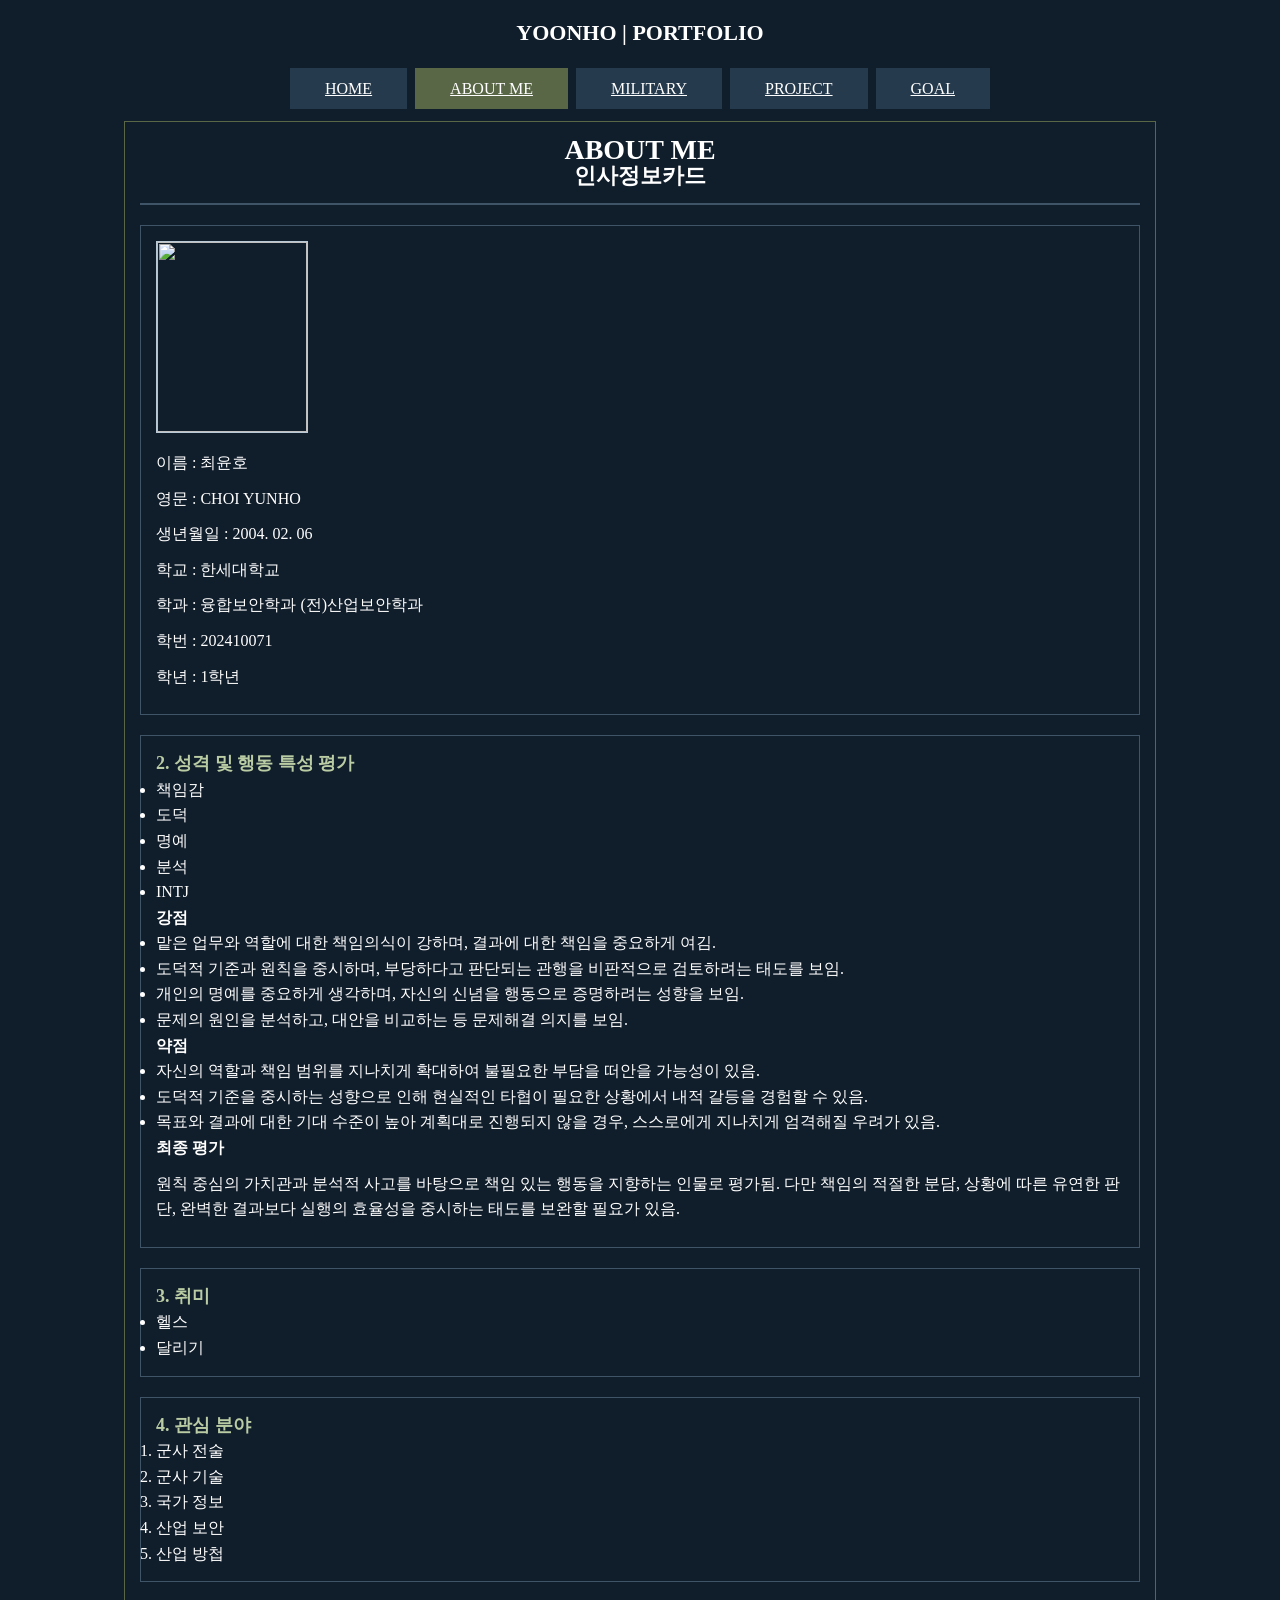
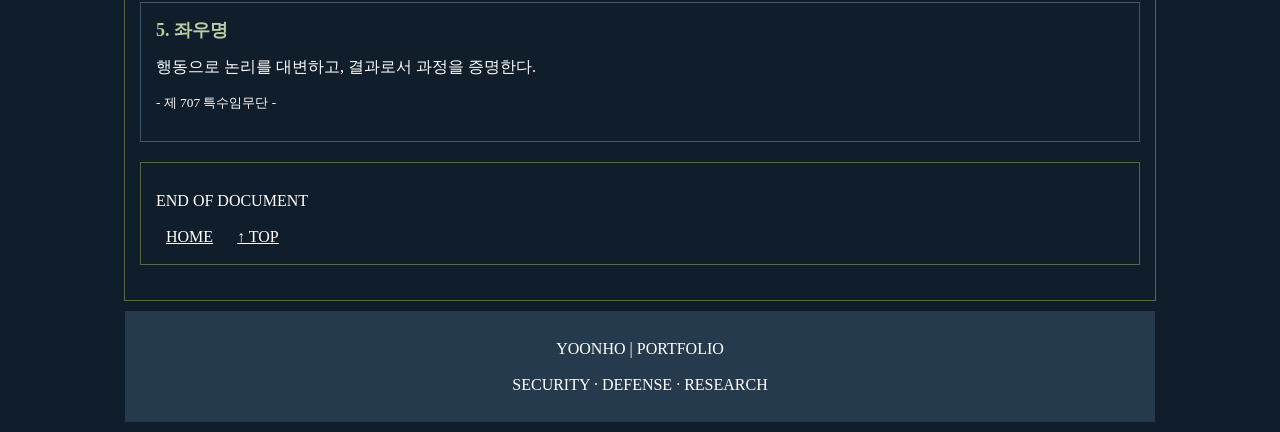
==== menu1.html @ cdaa9911 "Add files via upload" ====
<!DOCTYPE html>
<html lang="ko">

<head>
    <meta charset="UTF-8">
    <meta name="viewport" content="width=device-width, initial-scale=1.0">
    <title>ABOUT ME</title>
    <link rel="stylesheet" href="style.css">
</head>

<body id="top">
    <header>
        <h1>YOONHO | PORTFOLIO</h1>
    </header>
    <nav>
        <a href="index.html">HOME</a>
        <a href="menu1.html" class="active">ABOUT ME</a>
        <a href="menu2.html">MILITARY</a>
        <a href="menu3.html">PROJECT</a>
        <a href="menu4.html">GOAL</a>
    </nav>

    <main>
        <h1>ABOUT ME</h1>
        <h2>인사정보카드</h2>

        <hr>

        <section>

            <img src="images/img1.jpg">
            <p>이름 : 최윤호</p>
            <p>영문 : CHOI YUNHO</p>
            <p>생년월일 : 2004. 02. 06</p>
            <p>학교 : 한세대학교</p>
            <p>학과 : 융합보안학과 (전)산업보안학과</p>
            <p>학번 : 202410071</p>
            <p>학년 : 1학년</p>
        </section>

        <section>
            <h3>2. 성격 및 행동 특성 평가</h3>
            <ul>
                <li>책임감</li>
                <li>도덕</li>
                <li>명예</li>
                <li>분석</li>
                <li>INTJ</li>
            </ul>
            <h4>강점</h4>
            <ul>
                <li>맡은 업무와 역할에 대한 책임의식이 강하며, 결과에 대한 책임을 중요하게 여김.</li>
                <li>도덕적 기준과 원칙을 중시하며, 부당하다고 판단되는 관행을 비판적으로 검토하려는 태도를 보임.</li>
                <li>개인의 명예를 중요하게 생각하며, 자신의 신념을 행동으로 증명하려는 성향을 보임.</li>
                <li>문제의 원인을 분석하고, 대안을 비교하는 등 문제해결 의지를 보임.</li>
            </ul>

            <h4>약점</h4>
            <ul>
                <li>자신의 역할과 책임 범위를 지나치게 확대하여 불필요한 부담을 떠안을 가능성이 있음.</li>
                <li>도덕적 기준을 중시하는 성향으로 인해 현실적인 타협이 필요한 상황에서 내적 갈등을 경험할 수 있음.</li>
                <li>목표와 결과에 대한 기대 수준이 높아 계획대로 진행되지 않을 경우, 스스로에게 지나치게 엄격해질 우려가 있음.</li>
            </ul>

            <h4>최종 평가</h4>
            <p>원칙 중심의 가치관과 분석적 사고를 바탕으로 책임 있는 행동을 지향하는 인물로 평가됨. 다만 책임의 적절한 분담, 상황에 따른 유연한 판단, 완벽한 결과보다 실행의 효율성을 중시하는 태도를 보완할 필요가 있음.</p>
        </section>

        <section>
            <h3>3. 취미</h3>
            <ul>
                <li>헬스</li>
                <li>달리기</li>
            </ul>
        </section>

        <section>
            <h3>4. 관심 분야</h3>
            <ol>
                <li>군사 전술</li>
                <li>군사 기술</li>
                <li>국가 정보</li>
                <li>산업 보안</li>
                <li>산업 방첩</li>
            </ol>
        </section>

        <section>
            <h3>5. 좌우명</h3>
            <p>행동으로 논리를 대변하고, 결과로서 과정을 증명한다.</p>
            <p><small>- 제 707 특수임무단 -</small></p>
        </section>

        <div class="document-end">
            <p>END OF DOCUMENT</p>
            <a href="index.html">HOME</a>
            <a href="#top">↑ TOP</a>
        </div>

    </main>

    <footer>
        <p>YOONHO | PORTFOLIO</p>
        <p>SECURITY · DEFENSE · RESEARCH</p>
    </footer>

</body>
</html>
---- style.css ----
* {margin: 0;
    padding: 0; 
    scroll-behavior: smooth;}

body {background-color: #101D2B;
    color: white;
    line-height: 1.6em;}

header {width: 1000px;
    margin: 10px auto;
    padding: 10px;}

header h1 {font-size: 22px;
    color: white;}

nav {width: 1000px;
    margin: 10px auto;
    padding: 10px;
    text-align: center;}

nav a {background-color: #263A4D;
    color: white;
    padding: 12px 35px;
    margin: 2px;}

nav a:hover {background-color: #596747;}

nav a.active {background-color: #596747;}

main {width: 1000px;
    margin: 10px auto;
    padding: 15px;
    border: 1px solid #596747;}

section {margin: 20px 0;
    padding: 15px;
    border: 1px solid #405467;}

h1 {text-align: center;
    font-size: 28px;}

h2 {text-align: center;
    font-size: 22px;}

h3 {font-size: 18px;
    color: #B9CCA3;}

p {margin: 10px 0;}

hr {margin: 15px 0;
    border: 1px solid #405467;}

img {width: 150px;
    height: 190px;
    border: 1px solid #B9C8D5;}

.cover {text-align: center;
    padding: 30px;}

.cover img {width: 140px;
    height: 180px;}

.cover h1 {margin: 15px 0;}

.project-card {background-color: #263A4D;
    padding: 20px;
    margin: 20px 0;
    border: 1px solid #596747;}

.project-card img {width: 600px;
    height: auto;}

.status {background-color: #596747;
    padding: 5px 10px;}

.in-progress {background-color: #78664D;}

.gallery-table {width: 100%;}

.gallery-table td {width: 50%;
    padding: 5px;
    text-align: center;}

.gallery-table img {width: 450px;
    height: 250px;
    background-color: #263A4D;}

.roadmap {padding: 20px;
    border: 1px solid #596747;}

.roadmap span {margin: 15px;}

.document-end {margin: 20px 0;
    padding: 15px;
    border: 1px solid #596747;}

.document-end a {color: white;
    margin: 10px;}

footer 
{
    width: 1000px;
    margin: 10px auto;
    padding: 15px;
    background-color: #263A4D;
    text-align: center;
}

/*색 선별과 사진 배치, px 선택에 있어 ai의 도움을 받았습니다.*/

/* 두 번째 프로젝트 군 사진 */
.military-project-photo {
    width: 600px;
    height: 250px;
    object-fit: cover; /* AI의 도움을 받아 구현했습니다. */
}
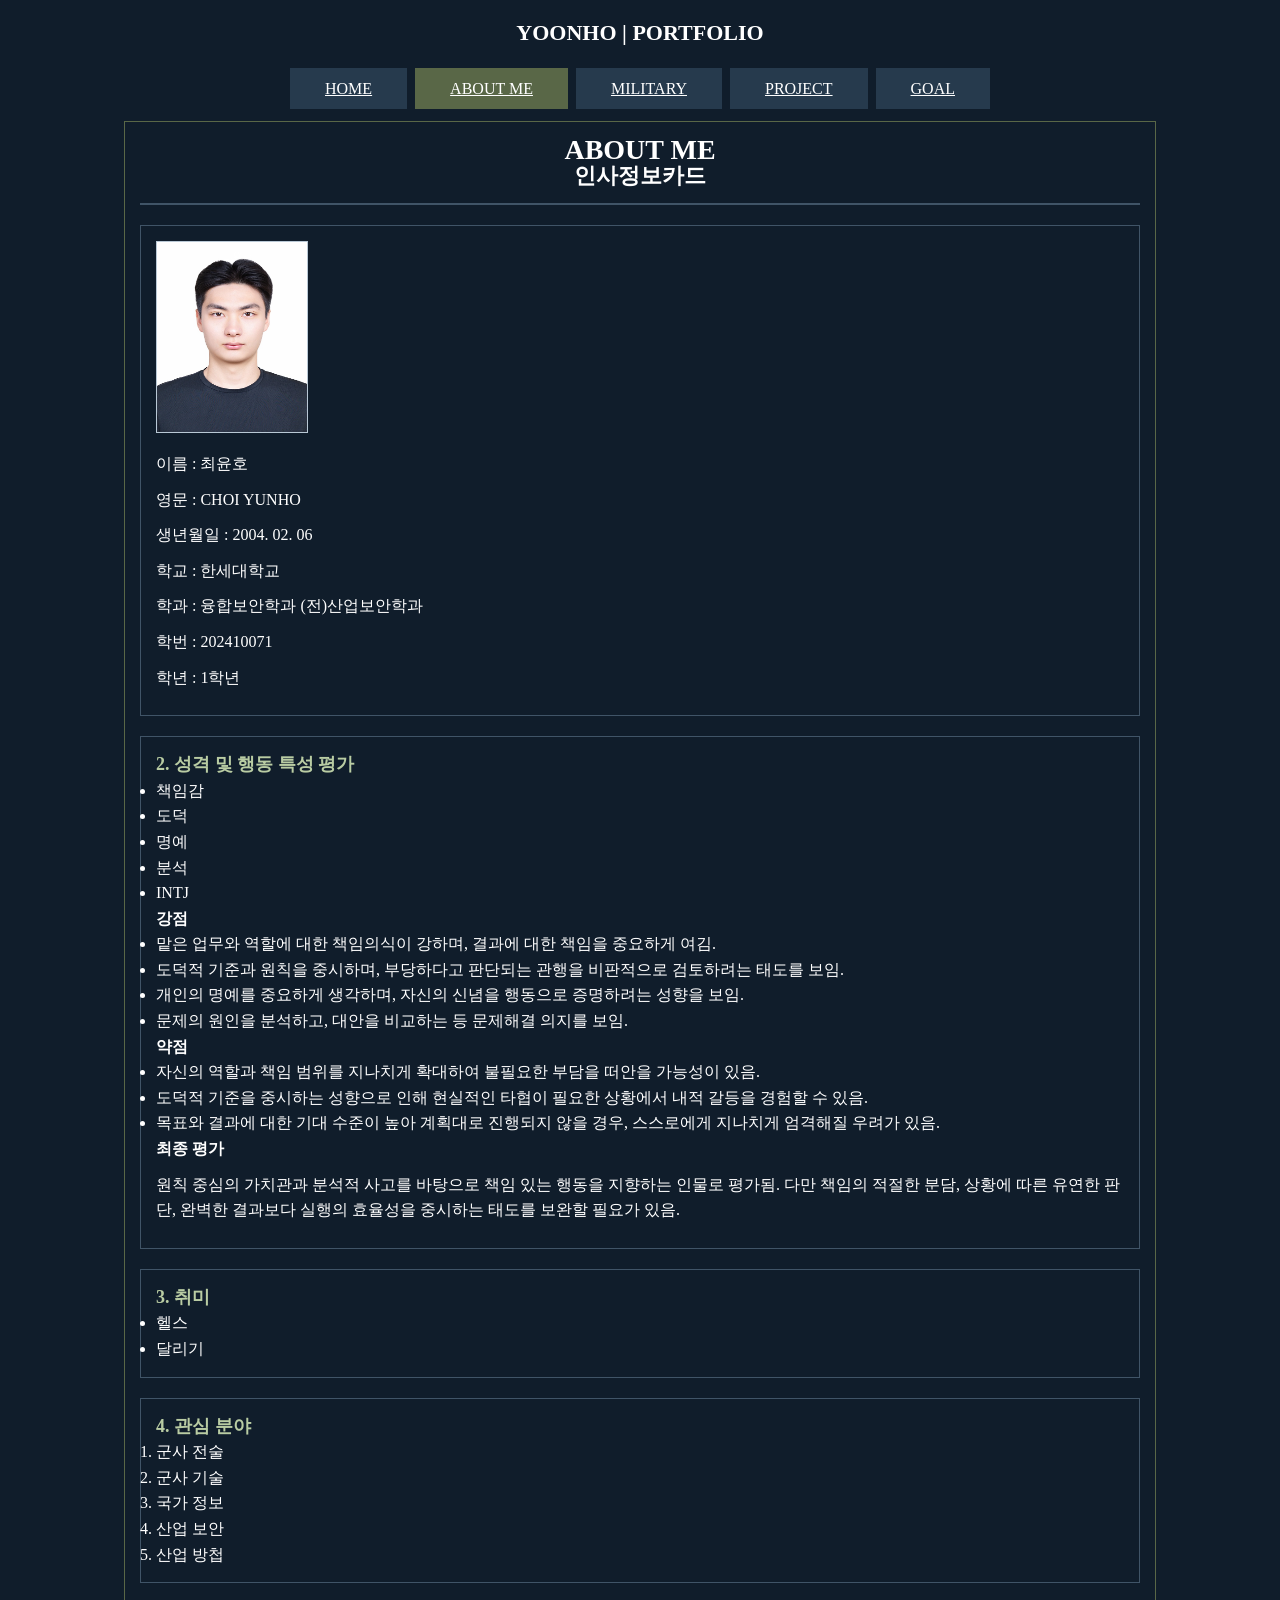
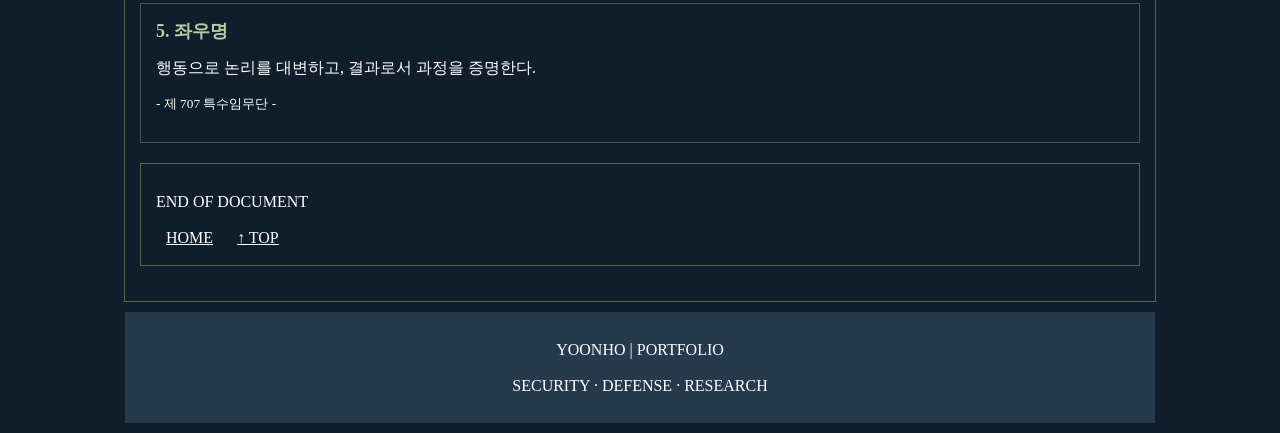
==== commit 4ce55a3d: "Fix HTML encoding issues in menu1.html" ====
--- a/menu1.html
+++ b/menu1.html
@@ -29,7 +29,7 @@
 
         <section>
 
-            <img src="images/img1.jpg">
+            <img src="img1.jpg">
             <p>이름 : 최윤호</p>
             <p>영문 : CHOI YUNHO</p>
             <p>생년월일 : 2004. 02. 06</p>
